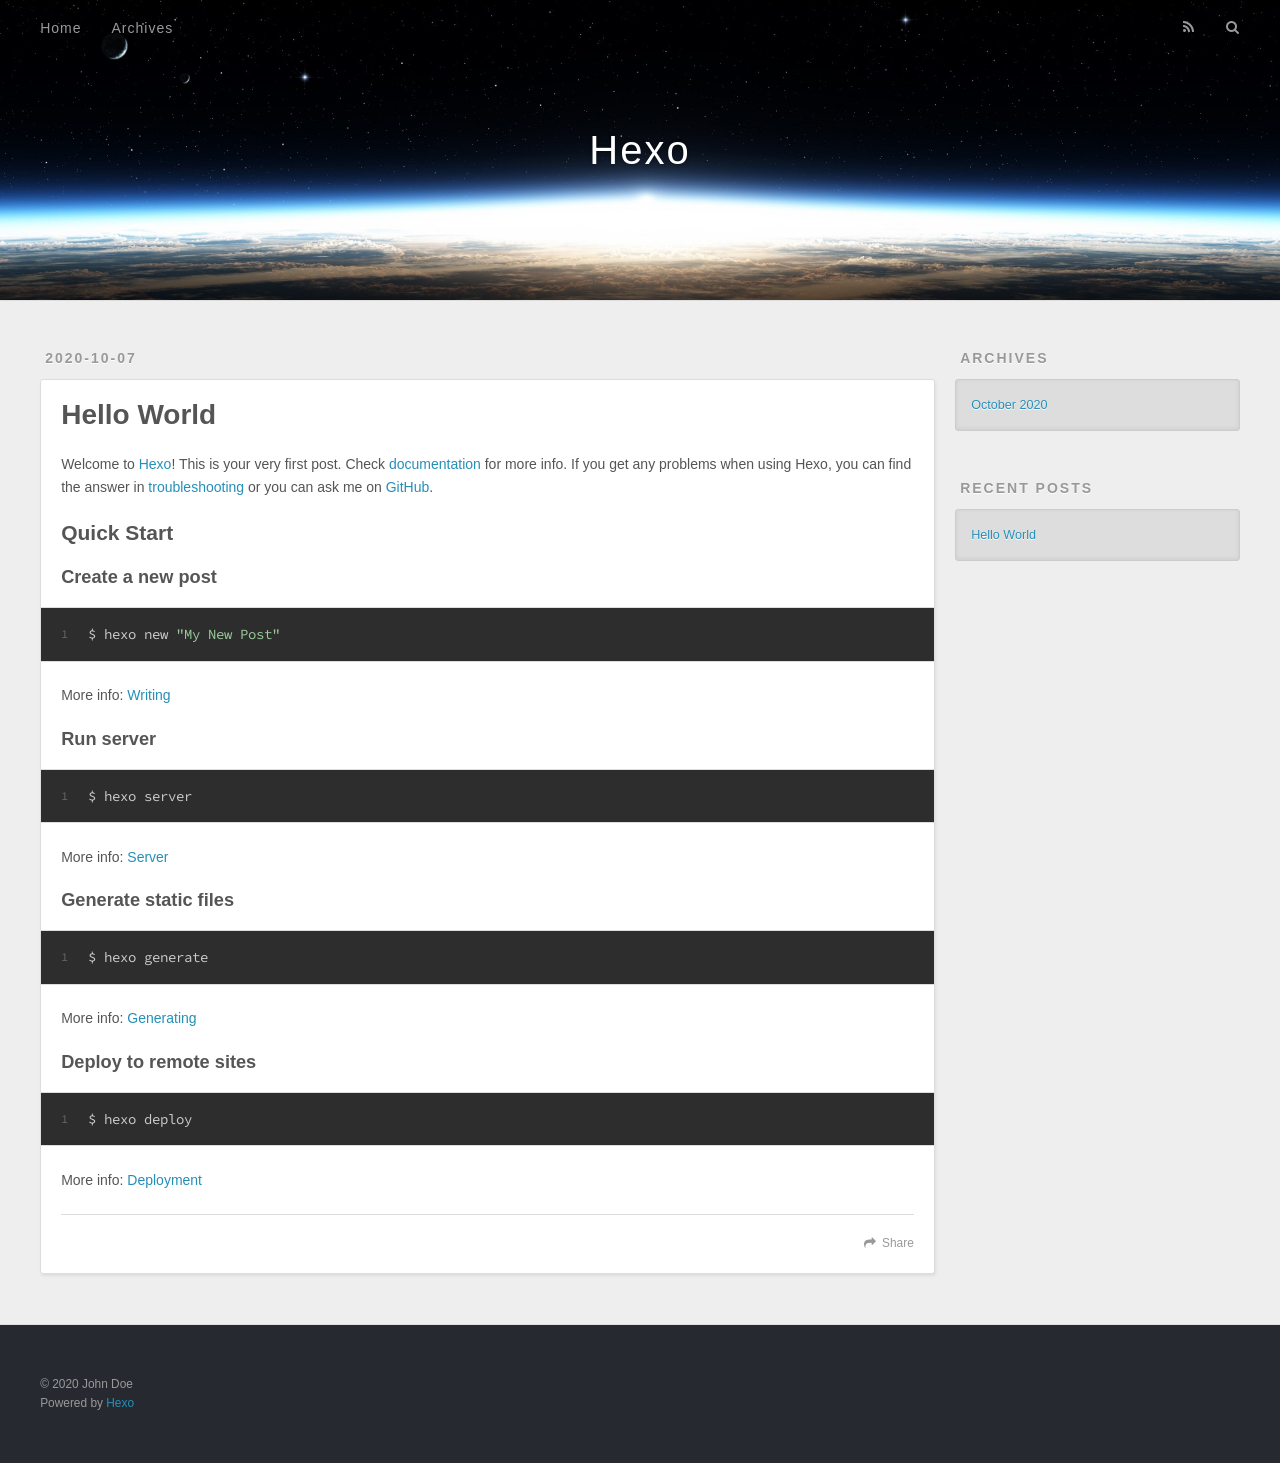
==== index.html @ 5bf46e87 "Site updated: 2020-10-07 17:32:03" ====
<!DOCTYPE html>
<html>
<head>
  <meta charset="utf-8">
  

  
  <title>Hexo</title>
  <meta name="viewport" content="width=device-width, initial-scale=1, maximum-scale=1">
  <meta property="og:type" content="website">
<meta property="og:title" content="Hexo">
<meta property="og:url" content="http://example.com/index.html">
<meta property="og:site_name" content="Hexo">
<meta property="og:locale" content="en_US">
<meta property="article:author" content="John Doe">
<meta name="twitter:card" content="summary">
  
    <link rel="alternate" href="/atom.xml" title="Hexo" type="application/atom+xml">
  
  
    <link rel="icon" href="/favicon.png">
  
  
    <link href="//fonts.googleapis.com/css?family=Source+Code+Pro" rel="stylesheet" type="text/css">
  
  
<link rel="stylesheet" href="/css/style.css">

<meta name="generator" content="Hexo 5.2.0"></head>

<body>
  <div id="container">
    <div id="wrap">
      <header id="header">
  <div id="banner"></div>
  <div id="header-outer" class="outer">
    <div id="header-title" class="inner">
      <h1 id="logo-wrap">
        <a href="/" id="logo">Hexo</a>
      </h1>
      
    </div>
    <div id="header-inner" class="inner">
      <nav id="main-nav">
        <a id="main-nav-toggle" class="nav-icon"></a>
        
          <a class="main-nav-link" href="/">Home</a>
        
          <a class="main-nav-link" href="/archives">Archives</a>
        
      </nav>
      <nav id="sub-nav">
        
          <a id="nav-rss-link" class="nav-icon" href="/atom.xml" title="RSS Feed"></a>
        
        <a id="nav-search-btn" class="nav-icon" title="Search"></a>
      </nav>
      <div id="search-form-wrap">
        <form action="//google.com/search" method="get" accept-charset="UTF-8" class="search-form"><input type="search" name="q" class="search-form-input" placeholder="Search"><button type="submit" class="search-form-submit">&#xF002;</button><input type="hidden" name="sitesearch" value="http://example.com"></form>
      </div>
    </div>
  </div>
</header>
      <div class="outer">
        <section id="main">
  
    <article id="post-hello-world" class="article article-type-post" itemscope itemprop="blogPost">
  <div class="article-meta">
    <a href="/2020/10/07/hello-world/" class="article-date">
  <time datetime="2020-10-07T16:36:44.332Z" itemprop="datePublished">2020-10-07</time>
</a>
    
  </div>
  <div class="article-inner">
    
    
      <header class="article-header">
        
  
    <h1 itemprop="name">
      <a class="article-title" href="/2020/10/07/hello-world/">Hello World</a>
    </h1>
  

      </header>
    
    <div class="article-entry" itemprop="articleBody">
      
        <p>Welcome to <a target="_blank" rel="noopener" href="https://hexo.io/">Hexo</a>! This is your very first post. Check <a target="_blank" rel="noopener" href="https://hexo.io/docs/">documentation</a> for more info. If you get any problems when using Hexo, you can find the answer in <a target="_blank" rel="noopener" href="https://hexo.io/docs/troubleshooting.html">troubleshooting</a> or you can ask me on <a target="_blank" rel="noopener" href="https://github.com/hexojs/hexo/issues">GitHub</a>.</p>
<h2 id="Quick-Start"><a href="#Quick-Start" class="headerlink" title="Quick Start"></a>Quick Start</h2><h3 id="Create-a-new-post"><a href="#Create-a-new-post" class="headerlink" title="Create a new post"></a>Create a new post</h3><figure class="highlight bash"><table><tr><td class="gutter"><pre><span class="line">1</span><br></pre></td><td class="code"><pre><span class="line">$ hexo new <span class="string">&quot;My New Post&quot;</span></span><br></pre></td></tr></table></figure>

<p>More info: <a target="_blank" rel="noopener" href="https://hexo.io/docs/writing.html">Writing</a></p>
<h3 id="Run-server"><a href="#Run-server" class="headerlink" title="Run server"></a>Run server</h3><figure class="highlight bash"><table><tr><td class="gutter"><pre><span class="line">1</span><br></pre></td><td class="code"><pre><span class="line">$ hexo server</span><br></pre></td></tr></table></figure>

<p>More info: <a target="_blank" rel="noopener" href="https://hexo.io/docs/server.html">Server</a></p>
<h3 id="Generate-static-files"><a href="#Generate-static-files" class="headerlink" title="Generate static files"></a>Generate static files</h3><figure class="highlight bash"><table><tr><td class="gutter"><pre><span class="line">1</span><br></pre></td><td class="code"><pre><span class="line">$ hexo generate</span><br></pre></td></tr></table></figure>

<p>More info: <a target="_blank" rel="noopener" href="https://hexo.io/docs/generating.html">Generating</a></p>
<h3 id="Deploy-to-remote-sites"><a href="#Deploy-to-remote-sites" class="headerlink" title="Deploy to remote sites"></a>Deploy to remote sites</h3><figure class="highlight bash"><table><tr><td class="gutter"><pre><span class="line">1</span><br></pre></td><td class="code"><pre><span class="line">$ hexo deploy</span><br></pre></td></tr></table></figure>

<p>More info: <a target="_blank" rel="noopener" href="https://hexo.io/docs/one-command-deployment.html">Deployment</a></p>

      
    </div>
    <footer class="article-footer">
      <a data-url="http://example.com/2020/10/07/hello-world/" data-id="ckfzmdiwx0000oys61ufmedel" class="article-share-link">Share</a>
      
      
    </footer>
  </div>
  
</article>


  


</section>
        
          <aside id="sidebar">
  
    

  
    

  
    
  
    
  <div class="widget-wrap">
    <h3 class="widget-title">Archives</h3>
    <div class="widget">
      <ul class="archive-list"><li class="archive-list-item"><a class="archive-list-link" href="/archives/2020/10/">October 2020</a></li></ul>
    </div>
  </div>


  
    
  <div class="widget-wrap">
    <h3 class="widget-title">Recent Posts</h3>
    <div class="widget">
      <ul>
        
          <li>
            <a href="/2020/10/07/hello-world/">Hello World</a>
          </li>
        
      </ul>
    </div>
  </div>

  
</aside>
        
      </div>
      <footer id="footer">
  
  <div class="outer">
    <div id="footer-info" class="inner">
      &copy; 2020 John Doe<br>
      Powered by <a href="http://hexo.io/" target="_blank">Hexo</a>
    </div>
  </div>
</footer>
    </div>
    <nav id="mobile-nav">
  
    <a href="/" class="mobile-nav-link">Home</a>
  
    <a href="/archives" class="mobile-nav-link">Archives</a>
  
</nav>
    

<script src="//ajax.googleapis.com/ajax/libs/jquery/2.0.3/jquery.min.js"></script>


  
<link rel="stylesheet" href="/fancybox/jquery.fancybox.css">

  
<script src="/fancybox/jquery.fancybox.pack.js"></script>




<script src="/js/script.js"></script>




  </div>
</body>
</html>
---- css/style.css ----
body {
  width: 100%;
}
body:before,
body:after {
  content: "";
  display: table;
}
body:after {
  clear: both;
}
html,
body,
div,
span,
applet,
object,
iframe,
h1,
h2,
h3,
h4,
h5,
h6,
p,
blockquote,
pre,
a,
abbr,
acronym,
address,
big,
cite,
code,
del,
dfn,
em,
img,
ins,
kbd,
q,
s,
samp,
small,
strike,
strong,
sub,
sup,
tt,
var,
dl,
dt,
dd,
ol,
ul,
li,
fieldset,
form,
label,
legend,
table,
caption,
tbody,
tfoot,
thead,
tr,
th,
td {
  margin: 0;
  padding: 0;
  border: 0;
  outline: 0;
  font-weight: inherit;
  font-style: inherit;
  font-family: inherit;
  font-size: 100%;
  vertical-align: baseline;
}
body {
  line-height: 1;
  color: #000;
  background: #fff;
}
ol,
ul {
  list-style: none;
}
table {
  border-collapse: separate;
  border-spacing: 0;
  vertical-align: middle;
}
caption,
th,
td {
  text-align: left;
  font-weight: normal;
  vertical-align: middle;
}
a img {
  border: none;
}
input,
button {
  margin: 0;
  padding: 0;
}
input::-moz-focus-inner,
button::-moz-focus-inner {
  border: 0;
  padding: 0;
}
@font-face {
  font-family: FontAwesome;
  font-style: normal;
  font-weight: normal;
  src: url("fonts/fontawesome-webfont.eot?v=#4.0.3");
  src: url("fonts/fontawesome-webfont.eot?#iefix&v=#4.0.3") format("embedded-opentype"), url("fonts/fontawesome-webfont.woff?v=#4.0.3") format("woff"), url("fonts/fontawesome-webfont.ttf?v=#4.0.3") format("truetype"), url("fonts/fontawesome-webfont.svg#fontawesomeregular?v=#4.0.3") format("svg");
}
html,
body,
#container {
  height: 100%;
}
body {
  background: #eee;
  font: 14px -apple-system, BlinkMacSystemFont, "Segoe UI", "Roboto", "Oxygen", "Ubuntu", "Cantarell", "Fira Sans", "Droid Sans", "Helvetica Neue", sans-serif;
  -webkit-text-size-adjust: 100%;
}
.outer {
  max-width: 1220px;
  margin: 0 auto;
  padding: 0 20px;
}
.outer:before,
.outer:after {
  content: "";
  display: table;
}
.outer:after {
  clear: both;
}
.inner {
  display: inline;
  float: left;
  width: 98.33333333333333%;
  margin: 0 0.833333333333333%;
}
.left,
.alignleft {
  float: left;
}
.right,
.alignright {
  float: right;
}
.clear {
  clear: both;
}
#container {
  position: relative;
}
.mobile-nav-on {
  overflow: hidden;
}
#wrap {
  height: 100%;
  width: 100%;
  position: absolute;
  top: 0;
  left: 0;
  -webkit-transition: 0.2s ease-out;
  -moz-transition: 0.2s ease-out;
  -ms-transition: 0.2s ease-out;
  transition: 0.2s ease-out;
  z-index: 1;
  background: #eee;
}
.mobile-nav-on #wrap {
  left: 280px;
}
@media screen and (min-width: 768px) {
  #main {
    display: inline;
    float: left;
    width: 73.33333333333333%;
    margin: 0 0.833333333333333%;
  }
}
.article-date,
.article-category-link,
.archive-year,
.widget-title {
  text-decoration: none;
  text-transform: uppercase;
  letter-spacing: 2px;
  color: #999;
  margin-bottom: 1em;
  margin-left: 5px;
  line-height: 1em;
  text-shadow: 0 1px #fff;
  font-weight: bold;
}
.article-inner,
.archive-article-inner {
  background: #fff;
  -webkit-box-shadow: 1px 2px 3px #ddd;
  box-shadow: 1px 2px 3px #ddd;
  border: 1px solid #ddd;
  border-radius: 3px;
}
.article-entry h1,
.widget h1 {
  font-size: 2em;
}
.article-entry h2,
.widget h2 {
  font-size: 1.5em;
}
.article-entry h3,
.widget h3 {
  font-size: 1.3em;
}
.article-entry h4,
.widget h4 {
  font-size: 1.2em;
}
.article-entry h5,
.widget h5 {
  font-size: 1em;
}
.article-entry h6,
.widget h6 {
  font-size: 1em;
  color: #999;
}
.article-entry hr,
.widget hr {
  border: 1px dashed #ddd;
}
.article-entry strong,
.widget strong {
  font-weight: bold;
}
.article-entry em,
.widget em,
.article-entry cite,
.widget cite {
  font-style: italic;
}
.article-entry sup,
.widget sup,
.article-entry sub,
.widget sub {
  font-size: 0.75em;
  line-height: 0;
  position: relative;
  vertical-align: baseline;
}
.article-entry sup,
.widget sup {
  top: -0.5em;
}
.article-entry sub,
.widget sub {
  bottom: -0.2em;
}
.article-entry small,
.widget small {
  font-size: 0.85em;
}
.article-entry acronym,
.widget acronym,
.article-entry abbr,
.widget abbr {
  border-bottom: 1px dotted;
}
.article-entry ul,
.widget ul,
.article-entry ol,
.widget ol,
.article-entry dl,
.widget dl {
  margin: 0 20px;
  line-height: 1.6em;
}
.article-entry ul ul,
.widget ul ul,
.article-entry ol ul,
.widget ol ul,
.article-entry ul ol,
.widget ul ol,
.article-entry ol ol,
.widget ol ol {
  margin-top: 0;
  margin-bottom: 0;
}
.article-entry ul,
.widget ul {
  list-style: disc;
}
.article-entry ol,
.widget ol {
  list-style: decimal;
}
.article-entry dt,
.widget dt {
  font-weight: bold;
}
#header {
  height: 300px;
  position: relative;
  border-bottom: 1px solid #ddd;
}
#header:before,
#header:after {
  content: "";
  position: absolute;
  left: 0;
  right: 0;
  height: 40px;
}
#header:before {
  top: 0;
  background: -webkit-linear-gradient(rgba(0,0,0,0.2), transparent);
  background: -moz-linear-gradient(rgba(0,0,0,0.2), transparent);
  background: -ms-linear-gradient(rgba(0,0,0,0.2), transparent);
  background: linear-gradient(rgba(0,0,0,0.2), transparent);
}
#header:after {
  bottom: 0;
  background: -webkit-linear-gradient(transparent, rgba(0,0,0,0.2));
  background: -moz-linear-gradient(transparent, rgba(0,0,0,0.2));
  background: -ms-linear-gradient(transparent, rgba(0,0,0,0.2));
  background: linear-gradient(transparent, rgba(0,0,0,0.2));
}
#header-outer {
  height: 100%;
  position: relative;
}
#header-inner {
  position: relative;
  overflow: hidden;
}
#banner {
  position: absolute;
  top: 0;
  left: 0;
  width: 100%;
  height: 100%;
  background: url("images/banner.jpg") center #000;
  -webkit-background-size: cover;
  -moz-background-size: cover;
  background-size: cover;
  z-index: -1;
}
#header-title {
  text-align: center;
  height: 40px;
  position: absolute;
  top: 50%;
  left: 0;
  margin-top: -20px;
}
#logo,
#subtitle {
  text-decoration: none;
  color: #fff;
  font-weight: 300;
  text-shadow: 0 1px 4px rgba(0,0,0,0.3);
}
#logo {
  font-size: 40px;
  line-height: 40px;
  letter-spacing: 2px;
}
#subtitle {
  font-size: 16px;
  line-height: 16px;
  letter-spacing: 1px;
}
#subtitle-wrap {
  margin-top: 16px;
}
#main-nav {
  float: left;
  margin-left: -15px;
}
.nav-icon,
.main-nav-link {
  float: left;
  color: #fff;
  opacity: 0.6;
  text-decoration: none;
  text-shadow: 0 1px rgba(0,0,0,0.2);
  -webkit-transition: opacity 0.2s;
  -moz-transition: opacity 0.2s;
  -ms-transition: opacity 0.2s;
  transition: opacity 0.2s;
  display: block;
  padding: 20px 15px;
}
.nav-icon:hover,
.main-nav-link:hover {
  opacity: 1;
}
.nav-icon {
  font-family: FontAwesome;
  text-align: center;
  font-size: 14px;
  width: 14px;
  height: 14px;
  padding: 20px 15px;
  position: relative;
  cursor: pointer;
}
.main-nav-link {
  font-weight: 300;
  letter-spacing: 1px;
}
@media screen and (max-width: 479px) {
  .main-nav-link {
    display: none;
  }
}
#main-nav-toggle {
  display: none;
}
#main-nav-toggle:before {
  content: "\f0c9";
}
@media screen and (max-width: 479px) {
  #main-nav-toggle {
    display: block;
  }
}
#sub-nav {
  float: right;
  margin-right: -15px;
}
#nav-rss-link:before {
  content: "\f09e";
}
#nav-search-btn:before {
  content: "\f002";
}
#search-form-wrap {
  position: absolute;
  top: 15px;
  width: 150px;
  height: 30px;
  right: -150px;
  opacity: 0;
  -webkit-transition: 0.2s ease-out;
  -moz-transition: 0.2s ease-out;
  -ms-transition: 0.2s ease-out;
  transition: 0.2s ease-out;
}
#search-form-wrap.on {
  opacity: 1;
  right: 0;
}
@media screen and (max-width: 479px) {
  #search-form-wrap {
    width: 100%;
    right: -100%;
  }
}
.search-form {
  position: absolute;
  top: 0;
  left: 0;
  right: 0;
  background: #fff;
  padding: 5px 15px;
  border-radius: 15px;
  -webkit-box-shadow: 0 0 10px rgba(0,0,0,0.3);
  box-shadow: 0 0 10px rgba(0,0,0,0.3);
}
.search-form-input {
  border: none;
  background: none;
  color: #555;
  width: 100%;
  font: 13px -apple-system, BlinkMacSystemFont, "Segoe UI", "Roboto", "Oxygen", "Ubuntu", "Cantarell", "Fira Sans", "Droid Sans", "Helvetica Neue", sans-serif;
  outline: none;
}
.search-form-input::-webkit-search-results-decoration,
.search-form-input::-webkit-search-cancel-button {
  -webkit-appearance: none;
}
.search-form-submit {
  position: absolute;
  top: 50%;
  right: 10px;
  margin-top: -7px;
  font: 13px FontAwesome;
  border: none;
  background: none;
  color: #bbb;
  cursor: pointer;
}
.search-form-submit:hover,
.search-form-submit:focus {
  color: #777;
}
.article {
  margin: 50px 0;
}
.article-inner {
  overflow: hidden;
}
.article-meta:before,
.article-meta:after {
  content: "";
  display: table;
}
.article-meta:after {
  clear: both;
}
.article-date {
  float: left;
}
.article-category {
  float: left;
  line-height: 1em;
  color: #ccc;
  text-shadow: 0 1px #fff;
  margin-left: 8px;
}
.article-category:before {
  content: "\2022";
}
.article-category-link {
  margin: 0 12px 1em;
}
.article-header {
  padding: 20px 20px 0;
}
.article-title {
  text-decoration: none;
  font-size: 2em;
  font-weight: bold;
  color: #555;
  line-height: 1.1em;
  -webkit-transition: color 0.2s;
  -moz-transition: color 0.2s;
  -ms-transition: color 0.2s;
  transition: color 0.2s;
}
a.article-title:hover {
  color: #258fb8;
}
.article-entry {
  color: #555;
  padding: 0 20px;
}
.article-entry:before,
.article-entry:after {
  content: "";
  display: table;
}
.article-entry:after {
  clear: both;
}
.article-entry p,
.article-entry table {
  line-height: 1.6em;
  margin: 1.6em 0;
}
.article-entry h1,
.article-entry h2,
.article-entry h3,
.article-entry h4,
.article-entry h5,
.article-entry h6 {
  font-weight: bold;
}
.article-entry h1,
.article-entry h2,
.article-entry h3,
.article-entry h4,
.article-entry h5,
.article-entry h6 {
  line-height: 1.1em;
  margin: 1.1em 0;
}
.article-entry a {
  color: #258fb8;
  text-decoration: none;
}
.article-entry a:hover {
  text-decoration: underline;
}
.article-entry ul,
.article-entry ol,
.article-entry dl {
  margin-top: 1.6em;
  margin-bottom: 1.6em;
}
.article-entry img,
.article-entry video {
  max-width: 100%;
  height: auto;
  display: block;
  margin: auto;
}
.article-entry iframe {
  border: none;
}
.article-entry table {
  width: 100%;
  border-collapse: collapse;
  border-spacing: 0;
}
.article-entry th {
  font-weight: bold;
  border-bottom: 3px solid #ddd;
  padding-bottom: 0.5em;
}
.article-entry td {
  border-bottom: 1px solid #ddd;
  padding: 10px 0;
}
.article-entry blockquote {
  font-family: Georgia, "Times New Roman", serif;
  font-size: 1.4em;
  margin: 1.6em 20px;
  text-align: center;
}
.article-entry blockquote footer {
  font-size: 14px;
  margin: 1.6em 0;
  font-family: -apple-system, BlinkMacSystemFont, "Segoe UI", "Roboto", "Oxygen", "Ubuntu", "Cantarell", "Fira Sans", "Droid Sans", "Helvetica Neue", sans-serif;
}
.article-entry blockquote footer cite:before {
  content: "—";
  padding: 0 0.5em;
}
.article-entry .pullquote {
  text-align: left;
  width: 45%;
  margin: 0;
}
.article-entry .pullquote.left {
  margin-left: 0.5em;
  margin-right: 1em;
}
.article-entry .pullquote.right {
  margin-right: 0.5em;
  margin-left: 1em;
}
.article-entry .caption {
  color: #999;
  display: block;
  font-size: 0.9em;
  margin-top: 0.5em;
  position: relative;
  text-align: center;
}
.article-entry .video-container {
  position: relative;
  padding-top: 56.25%;
  height: 0;
  overflow: hidden;
}
.article-entry .video-container iframe,
.article-entry .video-container object,
.article-entry .video-container embed {
  position: absolute;
  top: 0;
  left: 0;
  width: 100%;
  height: 100%;
  margin-top: 0;
}
.article-more-link a {
  display: inline-block;
  line-height: 1em;
  padding: 6px 15px;
  border-radius: 15px;
  background: #eee;
  color: #999;
  text-shadow: 0 1px #fff;
  text-decoration: none;
}
.article-more-link a:hover {
  background: #258fb8;
  color: #fff;
  text-decoration: none;
  text-shadow: 0 1px #1e7293;
}
.article-footer {
  font-size: 0.85em;
  line-height: 1.6em;
  border-top: 1px solid #ddd;
  padding-top: 1.6em;
  margin: 0 20px 20px;
}
.article-footer:before,
.article-footer:after {
  content: "";
  display: table;
}
.article-footer:after {
  clear: both;
}
.article-footer a {
  color: #999;
  text-decoration: none;
}
.article-footer a:hover {
  color: #555;
}
.article-tag-list-item {
  float: left;
  margin-right: 10px;
}
.article-tag-list-link:before {
  content: "#";
}
.article-comment-link {
  float: right;
}
.article-comment-link:before {
  content: "\f075";
  font-family: FontAwesome;
  padding-right: 8px;
}
.article-share-link {
  cursor: pointer;
  float: right;
  margin-left: 20px;
}
.article-share-link:before {
  content: "\f064";
  font-family: FontAwesome;
  padding-right: 6px;
}
#article-nav {
  position: relative;
}
#article-nav:before,
#article-nav:after {
  content: "";
  display: table;
}
#article-nav:after {
  clear: both;
}
@media screen and (min-width: 768px) {
  #article-nav {
    margin: 50px 0;
  }
  #article-nav:before {
    width: 8px;
    height: 8px;
    position: absolute;
    top: 50%;
    left: 50%;
    margin-top: -4px;
    margin-left: -4px;
    content: "";
    border-radius: 50%;
    background: #ddd;
    -webkit-box-shadow: 0 1px 2px #fff;
    box-shadow: 0 1px 2px #fff;
  }
}
.article-nav-link-wrap {
  text-decoration: none;
  text-shadow: 0 1px #fff;
  color: #999;
  -webkit-box-sizing: border-box;
  -moz-box-sizing: border-box;
  box-sizing: border-box;
  margin-top: 50px;
  text-align: center;
  display: block;
}
.article-nav-link-wrap:hover {
  color: #555;
}
@media screen and (min-width: 768px) {
  .article-nav-link-wrap {
    width: 50%;
    margin-top: 0;
  }
}
@media screen and (min-width: 768px) {
  #article-nav-newer {
    float: left;
    text-align: right;
    padding-right: 20px;
  }
}
@media screen and (min-width: 768px) {
  #article-nav-older {
    float: right;
    text-align: left;
    padding-left: 20px;
  }
}
.article-nav-caption {
  text-transform: uppercase;
  letter-spacing: 2px;
  color: #ddd;
  line-height: 1em;
  font-weight: bold;
}
#article-nav-newer .article-nav-caption {
  margin-right: -2px;
}
.article-nav-title {
  font-size: 0.85em;
  line-height: 1.6em;
  margin-top: 0.5em;
}
.article-share-box {
  position: absolute;
  display: none;
  background: #fff;
  -webkit-box-shadow: 1px 2px 10px rgba(0,0,0,0.2);
  box-shadow: 1px 2px 10px rgba(0,0,0,0.2);
  border-radius: 3px;
  margin-left: -145px;
  overflow: hidden;
  z-index: 1;
}
.article-share-box.on {
  display: block;
}
.article-share-input {
  width: 100%;
  background: none;
  -webkit-box-sizing: border-box;
  -moz-box-sizing: border-box;
  box-sizing: border-box;
  font: 14px -apple-system, BlinkMacSystemFont, "Segoe UI", "Roboto", "Oxygen", "Ubuntu", "Cantarell", "Fira Sans", "Droid Sans", "Helvetica Neue", sans-serif;
  padding: 0 15px;
  color: #555;
  outline: none;
  border: 1px solid #ddd;
  border-radius: 3px 3px 0 0;
  height: 36px;
  line-height: 36px;
}
.article-share-links {
  background: #eee;
}
.article-share-links:before,
.article-share-links:after {
  content: "";
  display: table;
}
.article-share-links:after {
  clear: both;
}
.article-share-twitter,
.article-share-facebook,
.article-share-pinterest,
.article-share-google {
  width: 50px;
  height: 36px;
  display: block;
  float: left;
  position: relative;
  color: #999;
  text-shadow: 0 1px #fff;
}
.article-share-twitter:before,
.article-share-facebook:before,
.article-share-pinterest:before,
.article-share-google:before {
  font-size: 20px;
  font-family: FontAwesome;
  width: 20px;
  height: 20px;
  position: absolute;
  top: 50%;
  left: 50%;
  margin-top: -10px;
  margin-left: -10px;
  text-align: center;
}
.article-share-twitter:hover,
.article-share-facebook:hover,
.article-share-pinterest:hover,
.article-share-google:hover {
  color: #fff;
}
.article-share-twitter:before {
  content: "\f099";
}
.article-share-twitter:hover {
  background: #00aced;
  text-shadow: 0 1px #008abe;
}
.article-share-facebook:before {
  content: "\f09a";
}
.article-share-facebook:hover {
  background: #3b5998;
  text-shadow: 0 1px #2f477a;
}
.article-share-pinterest:before {
  content: "\f0d2";
}
.article-share-pinterest:hover {
  background: #cb2027;
  text-shadow: 0 1px #a21a1f;
}
.article-share-google:before {
  content: "\f0d5";
}
.article-share-google:hover {
  background: #dd4b39;
  text-shadow: 0 1px #be3221;
}
.article-gallery {
  background: #000;
  position: relative;
}
.article-gallery-photos {
  position: relative;
  overflow: hidden;
}
.article-gallery-img {
  display: none;
  max-width: 100%;
}
.article-gallery-img:first-child {
  display: block;
}
.article-gallery-img.loaded {
  position: absolute;
  display: block;
}
.article-gallery-img img {
  display: block;
  max-width: 100%;
  margin: 0 auto;
}
#comments {
  background: #fff;
  -webkit-box-shadow: 1px 2px 3px #ddd;
  box-shadow: 1px 2px 3px #ddd;
  padding: 20px;
  border: 1px solid #ddd;
  border-radius: 3px;
  margin: 50px 0;
}
#comments a {
  color: #258fb8;
}
.archives-wrap {
  margin: 50px 0;
}
.archives:before,
.archives:after {
  content: "";
  display: table;
}
.archives:after {
  clear: both;
}
.archive-year-wrap {
  margin-bottom: 1em;
}
.archives {
  -webkit-column-gap: 10px;
  -moz-column-gap: 10px;
  column-gap: 10px;
}
@media screen and (min-width: 480px) and (max-width: 767px) {
  .archives {
    -webkit-column-count: 2;
    -moz-column-count: 2;
    column-count: 2;
  }
}
@media screen and (min-width: 768px) {
  .archives {
    -webkit-column-count: 3;
    -moz-column-count: 3;
    column-count: 3;
  }
}
.archive-article {
  -webkit-column-break-inside: avoid;
  page-break-inside: avoid;
  overflow: hidden;
  break-inside: avoid-column;
}
.archive-article-inner {
  padding: 10px;
  margin-bottom: 15px;
}
.archive-article-title {
  text-decoration: none;
  font-weight: bold;
  color: #555;
  -webkit-transition: color 0.2s;
  -moz-transition: color 0.2s;
  -ms-transition: color 0.2s;
  transition: color 0.2s;
  line-height: 1.6em;
}
.archive-article-title:hover {
  color: #258fb8;
}
.archive-article-footer {
  margin-top: 1em;
}
.archive-article-date {
  color: #999;
  text-decoration: none;
  font-size: 0.85em;
  line-height: 1em;
  margin-bottom: 0.5em;
  display: block;
}
#page-nav {
  margin: 50px auto;
  background: #fff;
  -webkit-box-shadow: 1px 2px 3px #ddd;
  box-shadow: 1px 2px 3px #ddd;
  border: 1px solid #ddd;
  border-radius: 3px;
  text-align: center;
  color: #999;
  overflow: hidden;
}
#page-nav:before,
#page-nav:after {
  content: "";
  display: table;
}
#page-nav:after {
  clear: both;
}
#page-nav a,
#page-nav span {
  padding: 10px 20px;
  line-height: 1;
  height: 2ex;
}
#page-nav a {
  color: #999;
  text-decoration: none;
}
#page-nav a:hover {
  background: #999;
  color: #fff;
}
#page-nav .prev {
  float: left;
}
#page-nav .next {
  float: right;
}
#page-nav .page-number {
  display: inline-block;
}
@media screen and (max-width: 479px) {
  #page-nav .page-number {
    display: none;
  }
}
#page-nav .current {
  color: #555;
  font-weight: bold;
}
#page-nav .space {
  color: #ddd;
}
#footer {
  background: #262a30;
  padding: 50px 0;
  border-top: 1px solid #ddd;
  color: #999;
}
#footer a {
  color: #258fb8;
  text-decoration: none;
}
#footer a:hover {
  text-decoration: underline;
}
#footer-info {
  line-height: 1.6em;
  font-size: 0.85em;
}
.article-entry pre,
.article-entry .highlight {
  background: #2d2d2d;
  margin: 0 -20px;
  padding: 15px 20px;
  border-style: solid;
  border-color: #ddd;
  border-width: 1px 0;
  overflow: auto;
  color: #ccc;
  line-height: 22.400000000000002px;
}
.article-entry .highlight .gutter pre,
.article-entry .gist .gist-file .gist-data .line-numbers {
  color: #666;
  font-size: 0.85em;
}
.article-entry pre,
.article-entry code {
  font-family: "Source Code Pro", Consolas, Monaco, Menlo, Consolas, monospace;
}
.article-entry code {
  background: #eee;
  text-shadow: 0 1px #fff;
  padding: 0 0.3em;
}
.article-entry pre code {
  background: none;
  text-shadow: none;
  padding: 0;
}
.article-entry .highlight pre {
  border: none;
  margin: 0;
  padding: 0;
}
.article-entry .highlight table {
  margin: 0;
  width: auto;
}
.article-entry .highlight td {
  border: none;
  padding: 0;
}
.article-entry .highlight figcaption {
  font-size: 0.85em;
  color: #999;
  line-height: 1em;
  margin-bottom: 1em;
}
.article-entry .highlight figcaption:before,
.article-entry .highlight figcaption:after {
  content: "";
  display: table;
}
.article-entry .highlight figcaption:after {
  clear: both;
}
.article-entry .highlight figcaption a {
  float: right;
}
.article-entry .highlight .gutter pre {
  text-align: right;
  padding-right: 20px;
}
.article-entry .highlight .line {
  height: 22.400000000000002px;
}
.article-entry .highlight .line.marked {
  background: #515151;
}
.article-entry .gist {
  margin: 0 -20px;
  border-style: solid;
  border-color: #ddd;
  border-width: 1px 0;
  background: #2d2d2d;
  padding: 15px 20px 15px 0;
}
.article-entry .gist .gist-file {
  border: none;
  font-family: "Source Code Pro", Consolas, Monaco, Menlo, Consolas, monospace;
  margin: 0;
}
.article-entry .gist .gist-file .gist-data {
  background: none;
  border: none;
}
.article-entry .gist .gist-file .gist-data .line-numbers {
  background: none;
  border: none;
  padding: 0 20px 0 0;
}
.article-entry .gist .gist-file .gist-data .line-data {
  padding: 0 !important;
}
.article-entry .gist .gist-file .highlight {
  margin: 0;
  padding: 0;
  border: none;
}
.article-entry .gist .gist-file .gist-meta {
  background: #2d2d2d;
  color: #999;
  font: 0.85em -apple-system, BlinkMacSystemFont, "Segoe UI", "Roboto", "Oxygen", "Ubuntu", "Cantarell", "Fira Sans", "Droid Sans", "Helvetica Neue", sans-serif;
  text-shadow: 0 0;
  padding: 0;
  margin-top: 1em;
  margin-left: 20px;
}
.article-entry .gist .gist-file .gist-meta a {
  color: #258fb8;
  font-weight: normal;
}
.article-entry .gist .gist-file .gist-meta a:hover {
  text-decoration: underline;
}
pre .comment,
pre .title {
  color: #999;
}
pre .variable,
pre .attribute,
pre .tag,
pre .regexp,
pre .ruby .constant,
pre .xml .tag .title,
pre .xml .pi,
pre .xml .doctype,
pre .html .doctype,
pre .css .id,
pre .css .class,
pre .css .pseudo {
  color: #f2777a;
}
pre .number,
pre .preprocessor,
pre .built_in,
pre .literal,
pre .params,
pre .constant {
  color: #f99157;
}
pre .class,
pre .ruby .class .title,
pre .css .rules .attribute {
  color: #9c9;
}
pre .string,
pre .value,
pre .inheritance,
pre .header,
pre .ruby .symbol,
pre .xml .cdata {
  color: #9c9;
}
pre .css .hexcolor {
  color: #6cc;
}
pre .function,
pre .python .decorator,
pre .python .title,
pre .ruby .function .title,
pre .ruby .title .keyword,
pre .perl .sub,
pre .javascript .title,
pre .coffeescript .title {
  color: #69c;
}
pre .keyword,
pre .javascript .function {
  color: #c9c;
}
@media screen and (max-width: 479px) {
  #mobile-nav {
    position: absolute;
    top: 0;
    left: 0;
    width: 280px;
    height: 100%;
    background: #191919;
    border-right: 1px solid #fff;
  }
}
@media screen and (max-width: 479px) {
  .mobile-nav-link {
    display: block;
    color: #999;
    text-decoration: none;
    padding: 15px 20px;
    font-weight: bold;
  }
  .mobile-nav-link:hover {
    color: #fff;
  }
}
@media screen and (min-width: 768px) {
  #sidebar {
    display: inline;
    float: left;
    width: 23.333333333333332%;
    margin: 0 0.833333333333333%;
  }
}
.widget-wrap {
  margin: 50px 0;
}
.widget {
  color: #777;
  text-shadow: 0 1px #fff;
  background: #ddd;
  -webkit-box-shadow: 0 -1px 4px #ccc inset;
  box-shadow: 0 -1px 4px #ccc inset;
  border: 1px solid #ccc;
  padding: 15px;
  border-radius: 3px;
}
.widget a {
  color: #258fb8;
  text-decoration: none;
}
.widget a:hover {
  text-decoration: underline;
}
.widget ul ul,
.widget ol ul,
.widget dl ul,
.widget ul ol,
.widget ol ol,
.widget dl ol,
.widget ul dl,
.widget ol dl,
.widget dl dl {
  margin-left: 15px;
  list-style: disc;
}
.widget {
  line-height: 1.6em;
  word-wrap: break-word;
  font-size: 0.9em;
}
.widget ul,
.widget ol {
  list-style: none;
  margin: 0;
}
.widget ul ul,
.widget ol ul,
.widget ul ol,
.widget ol ol {
  margin: 0 20px;
}
.widget ul ul,
.widget ol ul {
  list-style: disc;
}
.widget ul ol,
.widget ol ol {
  list-style: decimal;
}
.category-list-count,
.tag-list-count,
.archive-list-count {
  padding-left: 5px;
  color: #999;
  font-size: 0.85em;
}
.category-list-count:before,
.tag-list-count:before,
.archive-list-count:before {
  content: "(";
}
.category-list-count:after,
.tag-list-count:after,
.archive-list-count:after {
  content: ")";
}
.tagcloud a {
  margin-right: 5px;
  display: inline-block;
}
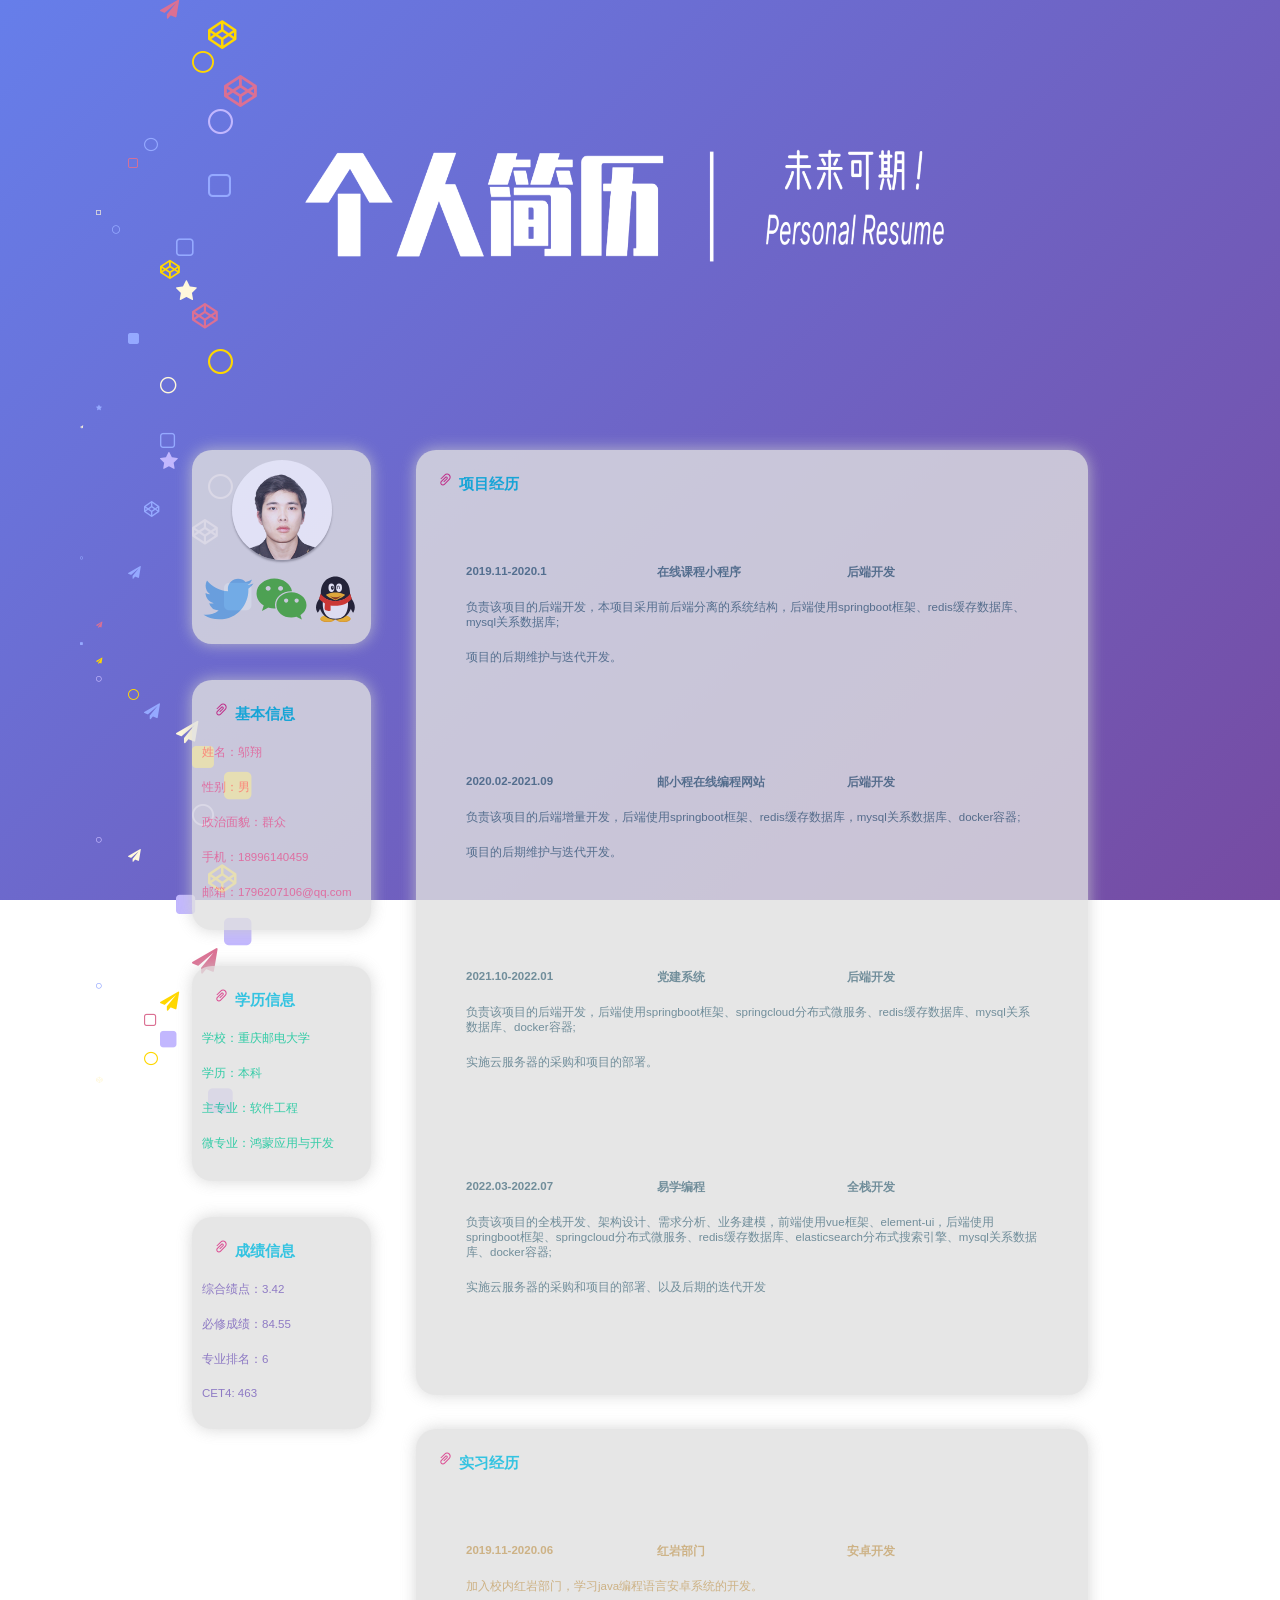
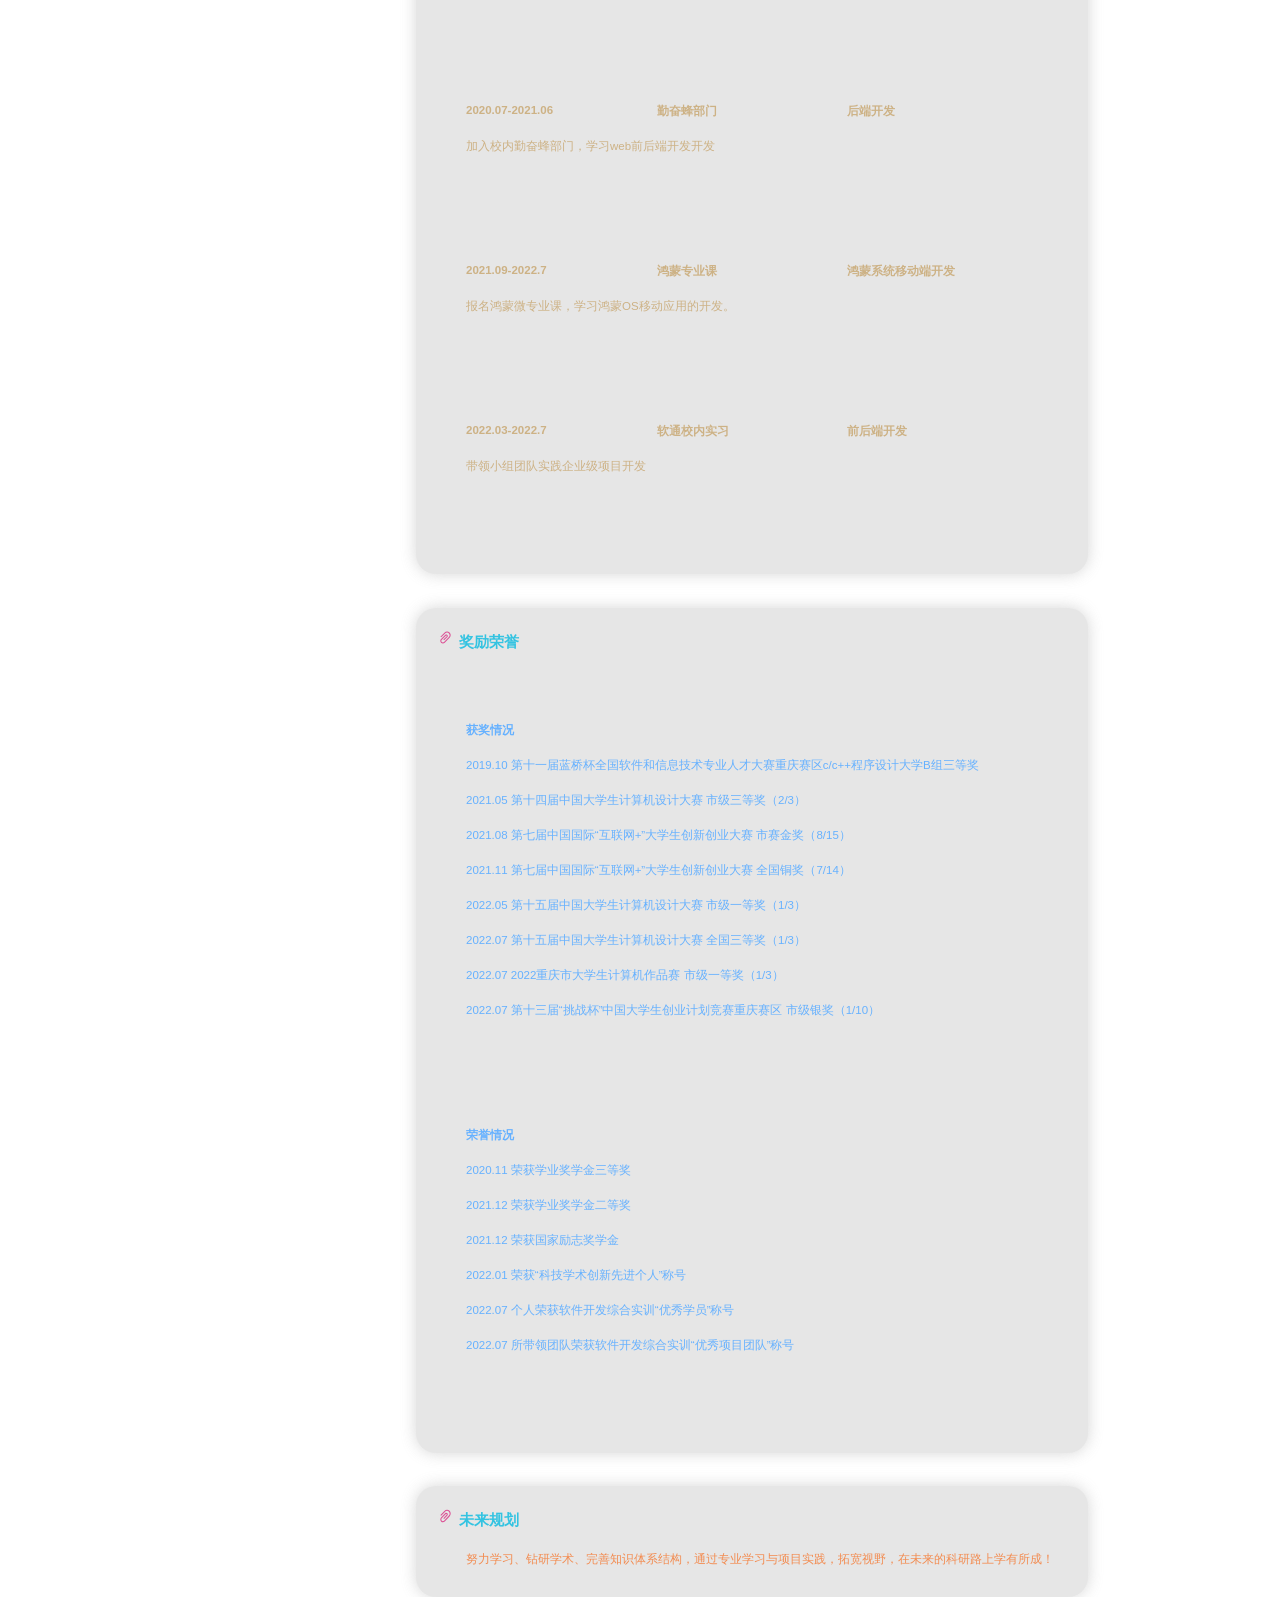
==== commit 1bb50e88: "first commit" ====
--- a/index.html
+++ b/index.html
@@ -1,196 +1 @@
-<!DOCTYPE html>
-<html>
-<head>
-  <meta charset="utf-8">
-  
-
-  
-  <title>Hexo</title>
-  <meta name="viewport" content="width=device-width, initial-scale=1, maximum-scale=1">
-  <meta property="og:type" content="website">
-<meta property="og:title" content="Hexo">
-<meta property="og:url" content="http://example.com/index.html">
-<meta property="og:site_name" content="Hexo">
-<meta property="og:locale" content="en_US">
-<meta property="article:author" content="John Doe">
-<meta name="twitter:card" content="summary">
-  
-    <link rel="alternate" href="/atom.xml" title="Hexo" type="application/atom+xml">
-  
-  
-    <link rel="icon" href="/favicon.png">
-  
-  
-    <link href="//fonts.googleapis.com/css?family=Source+Code+Pro" rel="stylesheet" type="text/css">
-  
-  
-<link rel="stylesheet" href="/css/style.css">
-
-<meta name="generator" content="Hexo 5.2.0"></head>
-
-<body>
-  <div id="container">
-    <div id="wrap">
-      <header id="header">
-  <div id="banner"></div>
-  <div id="header-outer" class="outer">
-    <div id="header-title" class="inner">
-      <h1 id="logo-wrap">
-        <a href="/" id="logo">Hexo</a>
-      </h1>
-      
-    </div>
-    <div id="header-inner" class="inner">
-      <nav id="main-nav">
-        <a id="main-nav-toggle" class="nav-icon"></a>
-        
-          <a class="main-nav-link" href="/">Home</a>
-        
-          <a class="main-nav-link" href="/archives">Archives</a>
-        
-      </nav>
-      <nav id="sub-nav">
-        
-          <a id="nav-rss-link" class="nav-icon" href="/atom.xml" title="RSS Feed"></a>
-        
-        <a id="nav-search-btn" class="nav-icon" title="Search"></a>
-      </nav>
-      <div id="search-form-wrap">
-        <form action="//google.com/search" method="get" accept-charset="UTF-8" class="search-form"><input type="search" name="q" class="search-form-input" placeholder="Search"><button type="submit" class="search-form-submit">&#xF002;</button><input type="hidden" name="sitesearch" value="http://example.com"></form>
-      </div>
-    </div>
-  </div>
-</header>
-      <div class="outer">
-        <section id="main">
-  
-    <article id="post-hello-world" class="article article-type-post" itemscope itemprop="blogPost">
-  <div class="article-meta">
-    <a href="/2020/10/07/hello-world/" class="article-date">
-  <time datetime="2020-10-07T16:36:44.332Z" itemprop="datePublished">2020-10-07</time>
-</a>
-    
-  </div>
-  <div class="article-inner">
-    
-    
-      <header class="article-header">
-        
-  
-    <h1 itemprop="name">
-      <a class="article-title" href="/2020/10/07/hello-world/">Hello World</a>
-    </h1>
-  
-
-      </header>
-    
-    <div class="article-entry" itemprop="articleBody">
-      
-        <p>Welcome to <a target="_blank" rel="noopener" href="https://hexo.io/">Hexo</a>! This is your very first post. Check <a target="_blank" rel="noopener" href="https://hexo.io/docs/">documentation</a> for more info. If you get any problems when using Hexo, you can find the answer in <a target="_blank" rel="noopener" href="https://hexo.io/docs/troubleshooting.html">troubleshooting</a> or you can ask me on <a target="_blank" rel="noopener" href="https://github.com/hexojs/hexo/issues">GitHub</a>.</p>
-<h2 id="Quick-Start"><a href="#Quick-Start" class="headerlink" title="Quick Start"></a>Quick Start</h2><h3 id="Create-a-new-post"><a href="#Create-a-new-post" class="headerlink" title="Create a new post"></a>Create a new post</h3><figure class="highlight bash"><table><tr><td class="gutter"><pre><span class="line">1</span><br></pre></td><td class="code"><pre><span class="line">$ hexo new <span class="string">&quot;My New Post&quot;</span></span><br></pre></td></tr></table></figure>
-
-<p>More info: <a target="_blank" rel="noopener" href="https://hexo.io/docs/writing.html">Writing</a></p>
-<h3 id="Run-server"><a href="#Run-server" class="headerlink" title="Run server"></a>Run server</h3><figure class="highlight bash"><table><tr><td class="gutter"><pre><span class="line">1</span><br></pre></td><td class="code"><pre><span class="line">$ hexo server</span><br></pre></td></tr></table></figure>
-
-<p>More info: <a target="_blank" rel="noopener" href="https://hexo.io/docs/server.html">Server</a></p>
-<h3 id="Generate-static-files"><a href="#Generate-static-files" class="headerlink" title="Generate static files"></a>Generate static files</h3><figure class="highlight bash"><table><tr><td class="gutter"><pre><span class="line">1</span><br></pre></td><td class="code"><pre><span class="line">$ hexo generate</span><br></pre></td></tr></table></figure>
-
-<p>More info: <a target="_blank" rel="noopener" href="https://hexo.io/docs/generating.html">Generating</a></p>
-<h3 id="Deploy-to-remote-sites"><a href="#Deploy-to-remote-sites" class="headerlink" title="Deploy to remote sites"></a>Deploy to remote sites</h3><figure class="highlight bash"><table><tr><td class="gutter"><pre><span class="line">1</span><br></pre></td><td class="code"><pre><span class="line">$ hexo deploy</span><br></pre></td></tr></table></figure>
-
-<p>More info: <a target="_blank" rel="noopener" href="https://hexo.io/docs/one-command-deployment.html">Deployment</a></p>
-
-      
-    </div>
-    <footer class="article-footer">
-      <a data-url="http://example.com/2020/10/07/hello-world/" data-id="ckfzmdiwx0000oys61ufmedel" class="article-share-link">Share</a>
-      
-      
-    </footer>
-  </div>
-  
-</article>
-
-
-  
-
-
-</section>
-        
-          <aside id="sidebar">
-  
-    
-
-  
-    
-
-  
-    
-  
-    
-  <div class="widget-wrap">
-    <h3 class="widget-title">Archives</h3>
-    <div class="widget">
-      <ul class="archive-list"><li class="archive-list-item"><a class="archive-list-link" href="/archives/2020/10/">October 2020</a></li></ul>
-    </div>
-  </div>
-
-
-  
-    
-  <div class="widget-wrap">
-    <h3 class="widget-title">Recent Posts</h3>
-    <div class="widget">
-      <ul>
-        
-          <li>
-            <a href="/2020/10/07/hello-world/">Hello World</a>
-          </li>
-        
-      </ul>
-    </div>
-  </div>
-
-  
-</aside>
-        
-      </div>
-      <footer id="footer">
-  
-  <div class="outer">
-    <div id="footer-info" class="inner">
-      &copy; 2020 John Doe<br>
-      Powered by <a href="http://hexo.io/" target="_blank">Hexo</a>
-    </div>
-  </div>
-</footer>
-    </div>
-    <nav id="mobile-nav">
-  
-    <a href="/" class="mobile-nav-link">Home</a>
-  
-    <a href="/archives" class="mobile-nav-link">Archives</a>
-  
-</nav>
-    
-
-<script src="//ajax.googleapis.com/ajax/libs/jquery/2.0.3/jquery.min.js"></script>
-
-
-  
-<link rel="stylesheet" href="/fancybox/jquery.fancybox.css">
-
-  
-<script src="/fancybox/jquery.fancybox.pack.js"></script>
-
-
-
-
-<script src="/js/script.js"></script>
-
-
-
-
-  </div>
-</body>
-</html>+<!DOCTYPE html><html><head><meta charset=utf-8><meta name=viewport content="width=device-width,initial-scale=1"><title>resume</title><link href=./static/css/app.b90a4b886ac8b29f79062d6680ae5f3e.css rel=stylesheet></head><body><div id=app></div><script type=text/javascript src=./static/js/manifest.1262929c9b2c1f6ff405.js></script><script type=text/javascript src=./static/js/vendor.10a85dc6a52c277ad1ca.js></script><script type=text/javascript src=./static/js/app.80e28f24a44cebc23309.js></script></body></html>
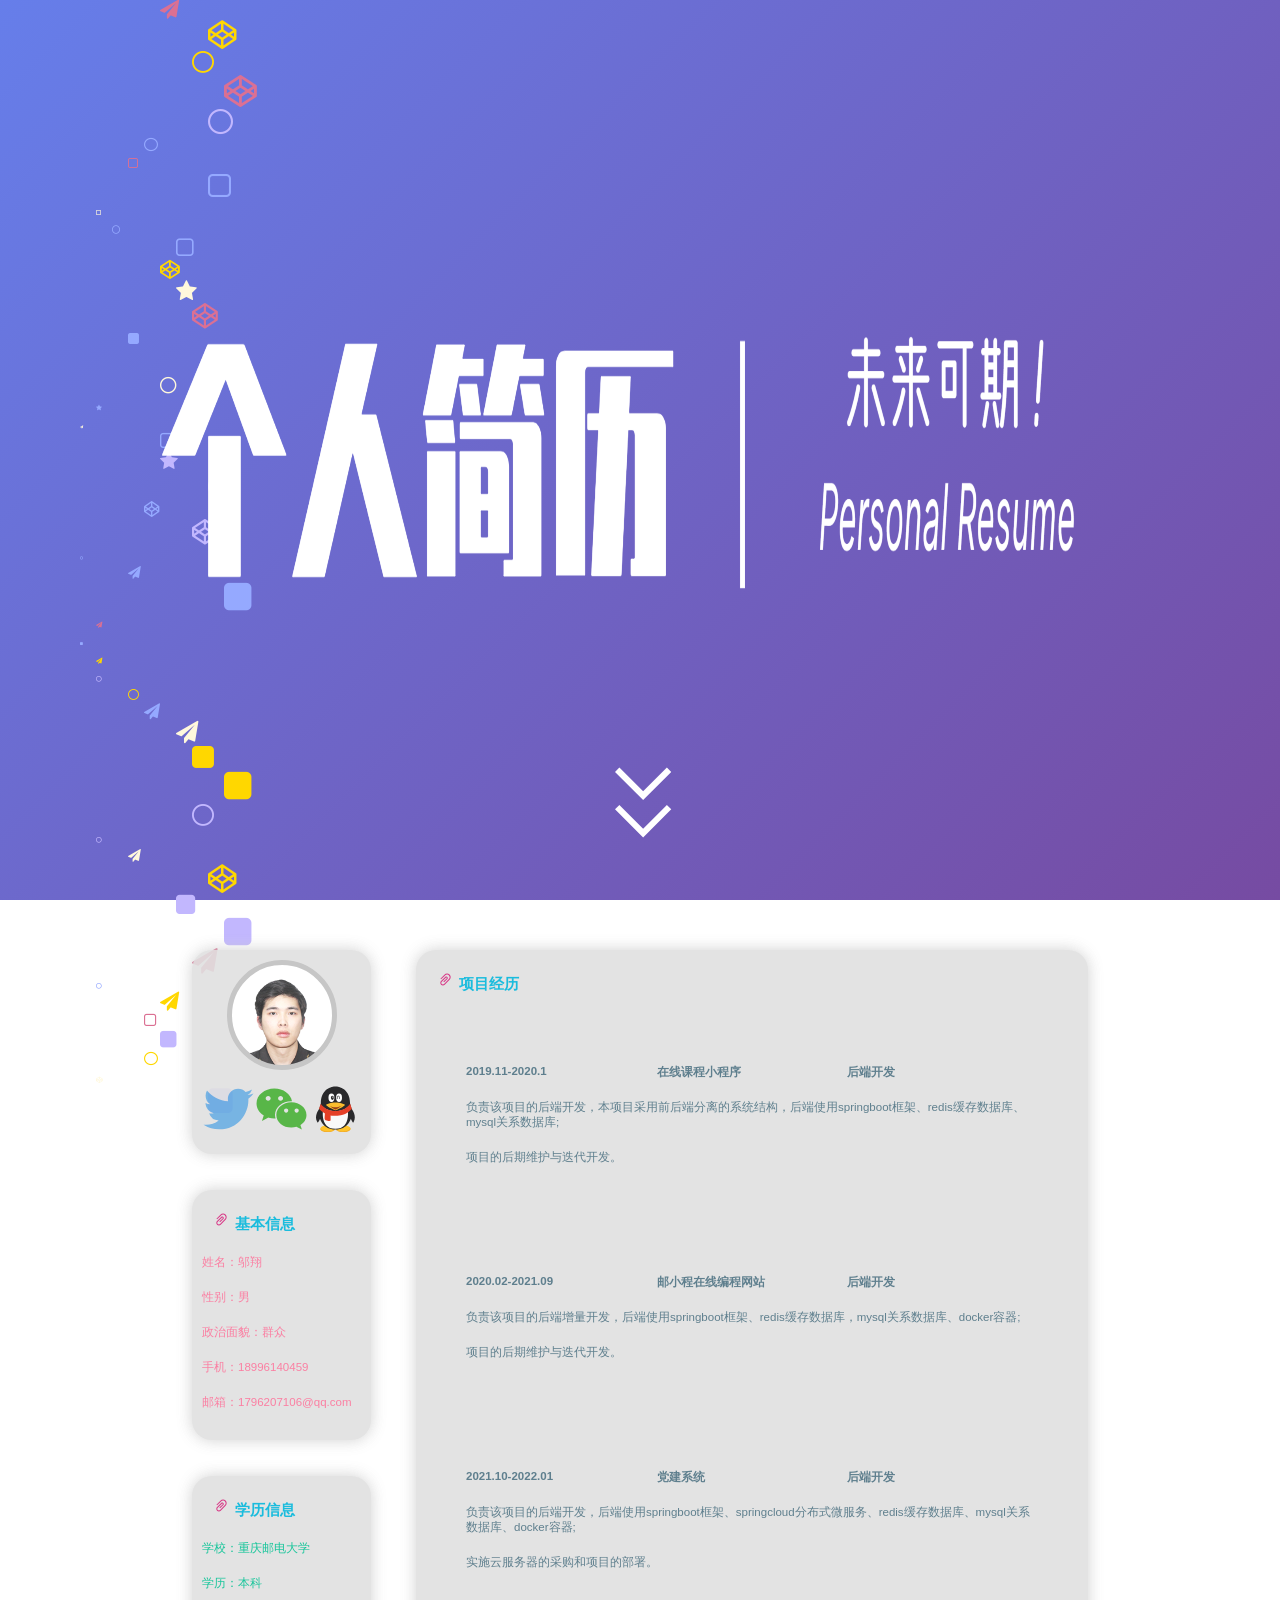
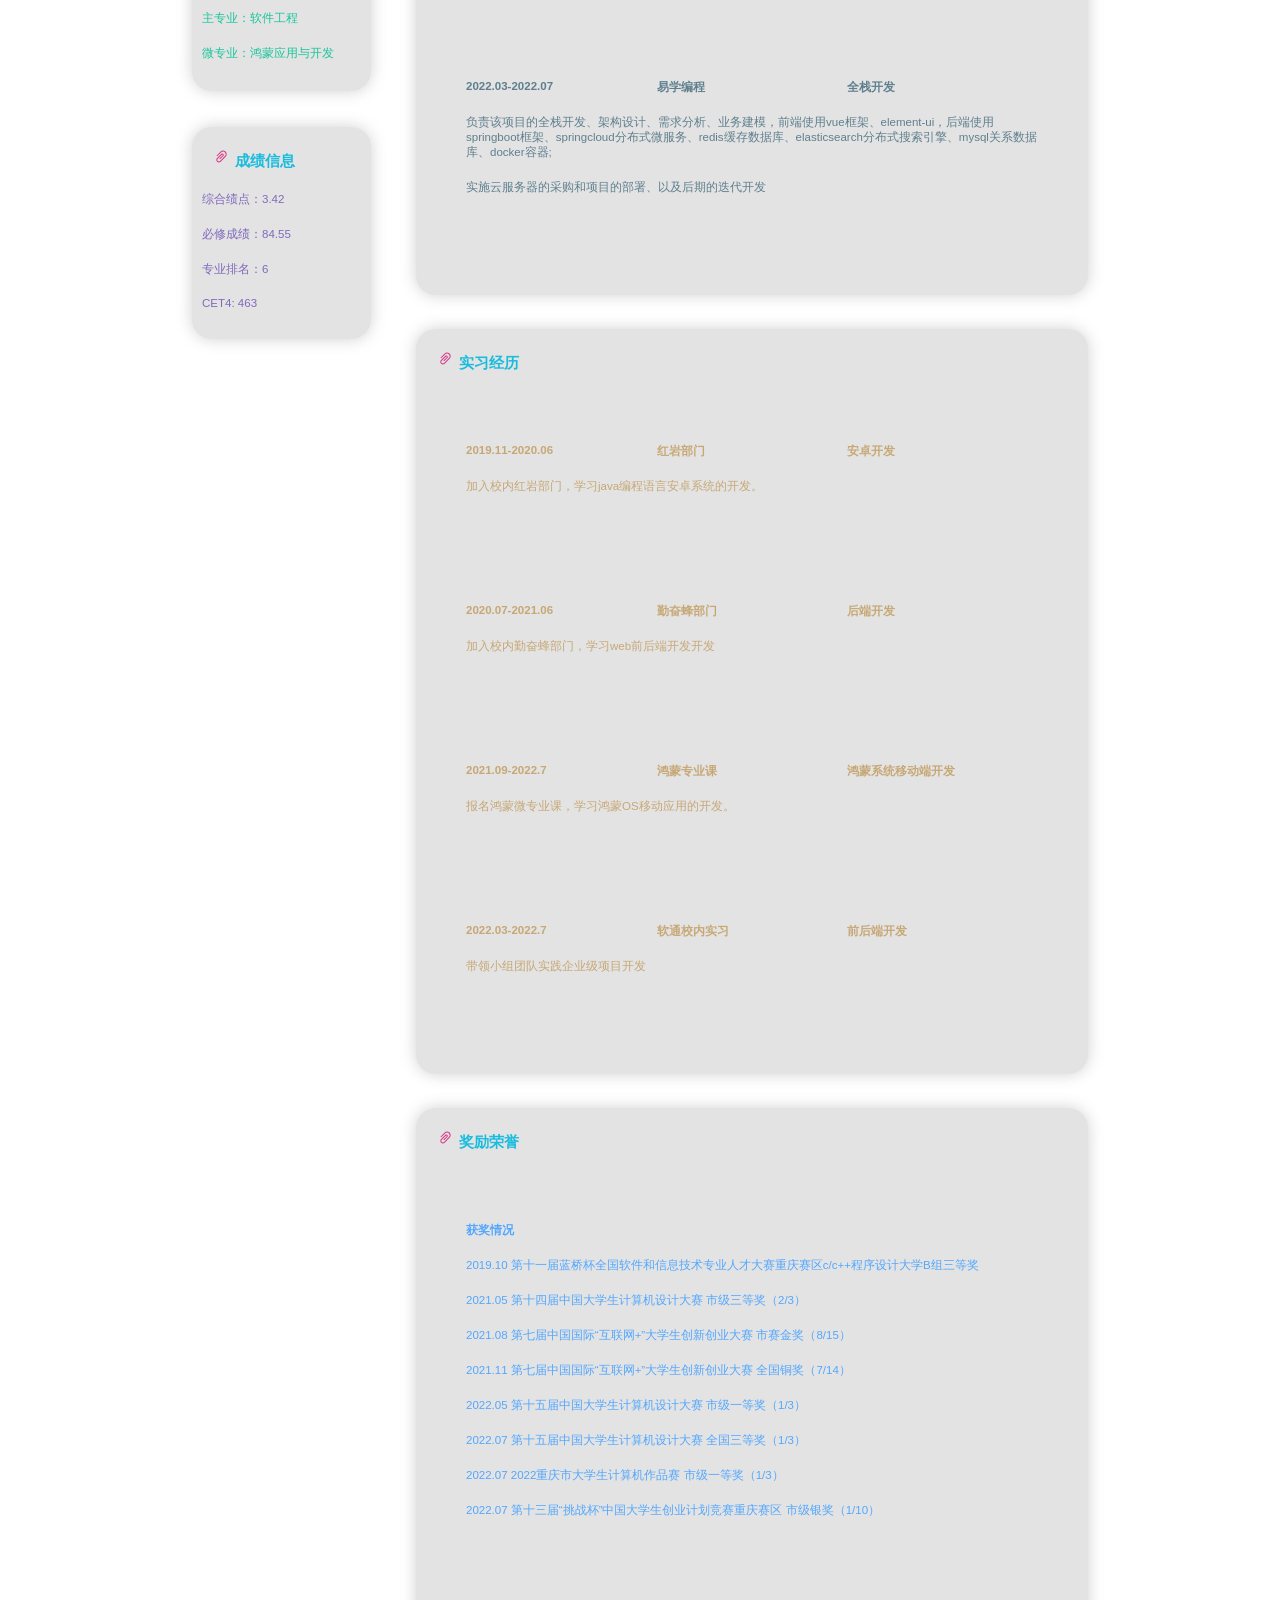
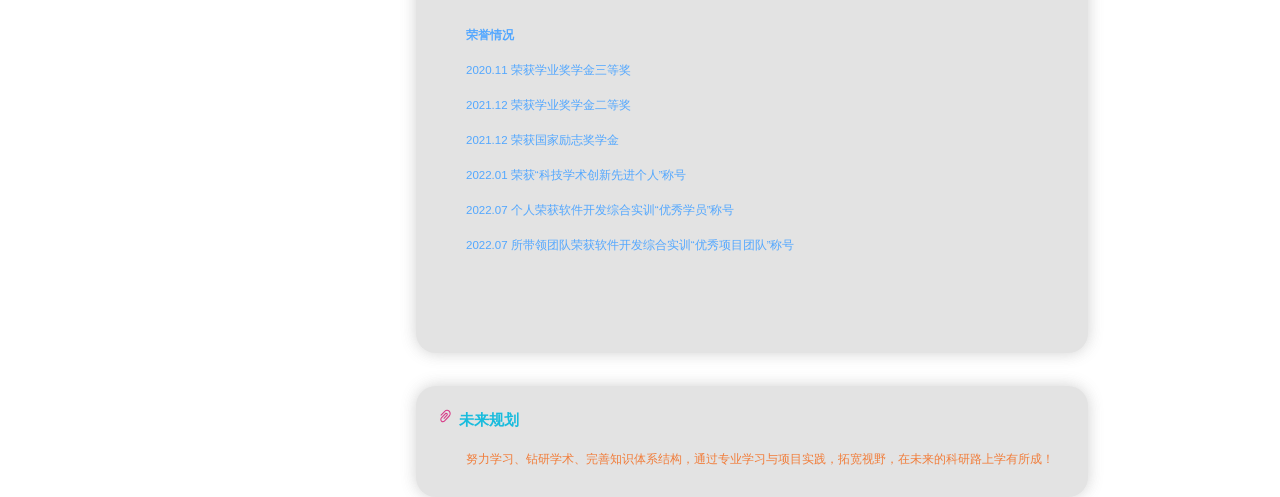
==== commit dee9685b: "美化" ====
--- a/index.html
+++ b/index.html
@@ -1 +1 @@
-<!DOCTYPE html><html><head><meta charset=utf-8><meta name=viewport content="width=device-width,initial-scale=1"><title>resume</title><link href=./static/css/app.b90a4b886ac8b29f79062d6680ae5f3e.css rel=stylesheet></head><body><div id=app></div><script type=text/javascript src=./static/js/manifest.1262929c9b2c1f6ff405.js></script><script type=text/javascript src=./static/js/vendor.10a85dc6a52c277ad1ca.js></script><script type=text/javascript src=./static/js/app.80e28f24a44cebc23309.js></script></body></html>+<!DOCTYPE html><html><head><meta charset=utf-8><meta name=viewport content="width=device-width,initial-scale=1"><title>resume</title><link href=./static/css/app.06d6c9b6fce88422b034d2cbacf28304.css rel=stylesheet></head><body><div id=app></div><script type=text/javascript src=./static/js/manifest.2ffb98d98dbfd9f44454.js></script><script type=text/javascript src=./static/js/vendor.10a85dc6a52c277ad1ca.js></script><script type=text/javascript src=./static/js/app.80e28f24a44cebc23309.js></script></body></html>
